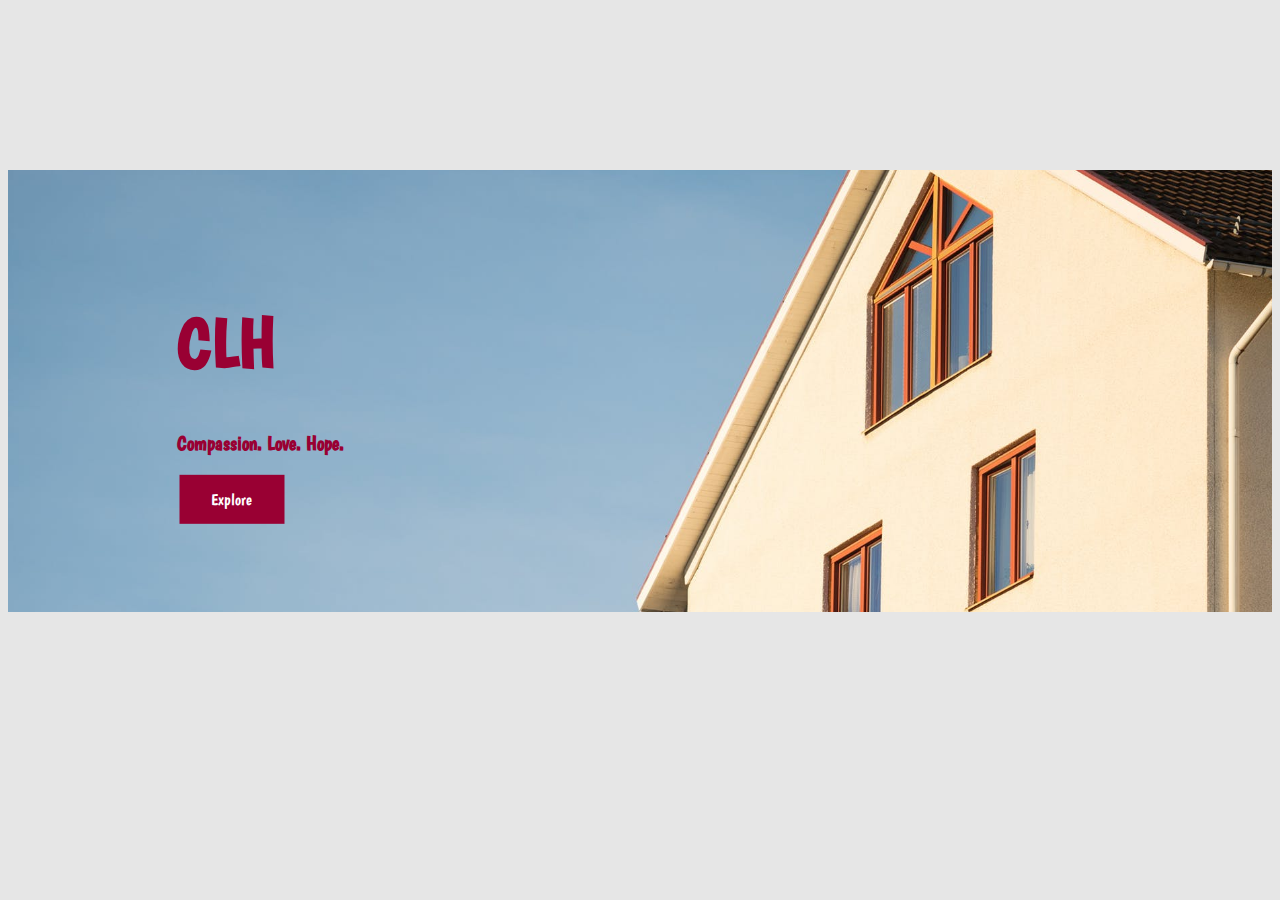
==== homeportal.html @ 786b9197 "PearlHacks18" ====
<html>
<head>

    <link rel="stylesheet" type="text/css" href="homeportal.css"/>
    
    <link href="https://fonts.googleapis.com/css?family=Boogaloo|Rammetto+One" rel="stylesheet">
    
<style>
    .hero-image {
  background-image: url("homepic.jpeg");
  height: 50%;
  background-position: center;
  background-repeat: no-repeat;
  background-size: cover;
  position: relative;
}

.hero-text {
  text-align: left;
  position: absolute;
  top: 50%;
  left: 20%;
  transform: translate(-50%, -50%);
  color: white;
}

.hero-text button {
  border: none;
  outline: 0;
  display: inline-block;
  padding: 10px 25px;
  color: black;
  background-color: #990033;
  text-align: left;
  cursor: pointer;

}

.hero-text button: hover {
  background-color: #660033;
  color: #660033;
}
body {
        background-color: #e6e6e6;
        
    }
</style>
    <br><br><br> <br><br><br> <br><br><br> 
    <div class="hero-image">
  <div class="hero-text">
    <h1>CLH</h1>
    <h2>Compassion. Love. Hope.</h2>
 
      <a href="index.html" class="button">Explore</a>
  </div>
</div>
</head>
<body>
    
    </body>
</html>
---- homeportal.css ----
.boxed{
    width: 125;
    border: 1px solid #666633;
    border-width: 7px;
    padding: 3em;
    text-align: left;
    font-size: 17;
}

h1{
    font-size: 70;
   font-family: 'Boogaloo', cursive;
    color: #990033;
    
}

h2{
    font-size: 20;
    font-family: 'Boogaloo', cursive;
    color: #990033;
    
    
}

h3{
    font-size: 30;
    font-family: 'Boogaloo', cursive;
    color: #00cc99;
}
.button {
    background-color: #990033;
    border: none;
    color: white;
    padding: 15px 32px;
    text-align: left;
    text-decoration: none;
    display: inline-block;
    font-size: 16px;
    margin: 4px 2px;
    cursor: pointer;
    font-family: 'Boogaloo', cursive;
}
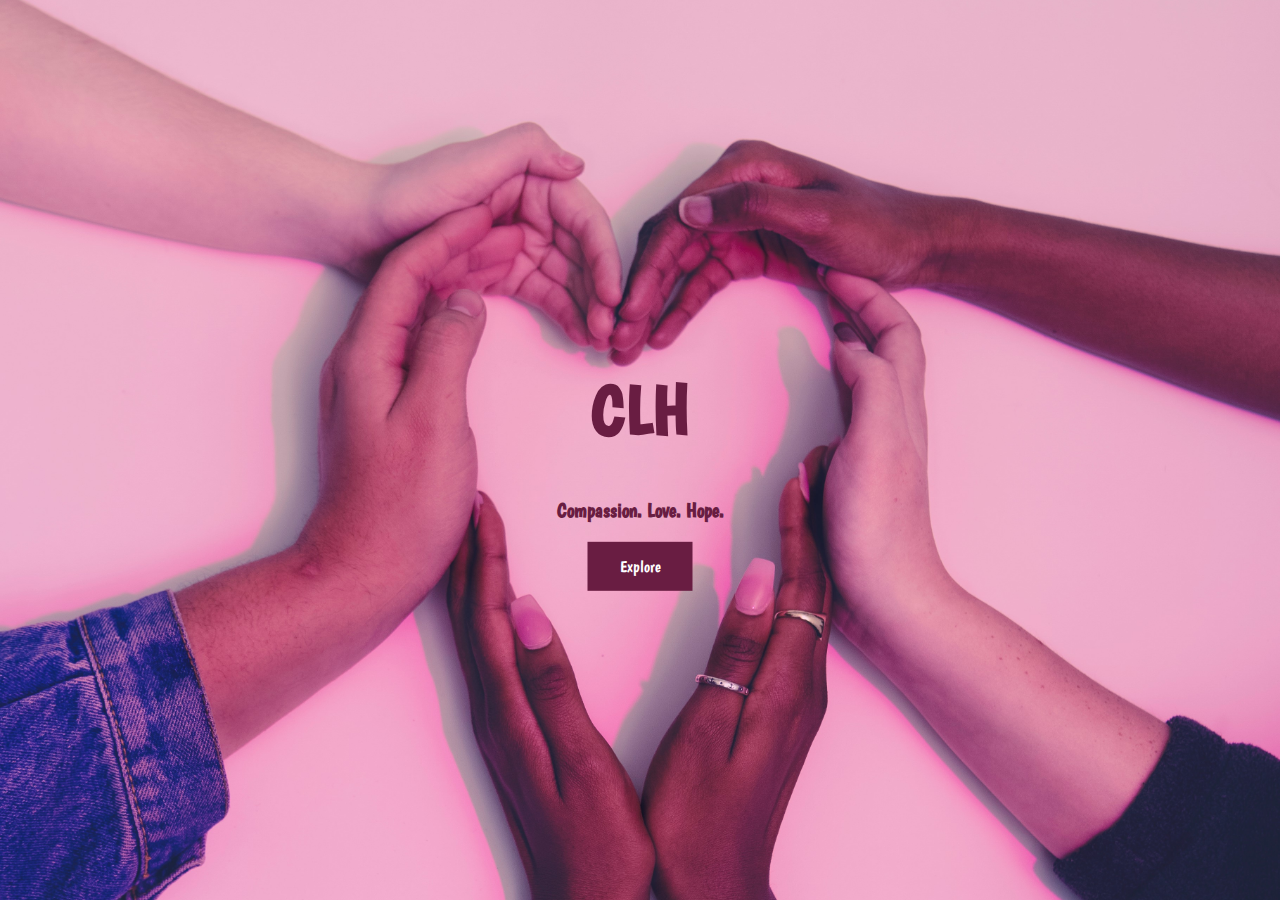
==== commit a0453030: "CLH" ====
--- a/homeportal.html
+++ b/homeportal.html
@@ -6,20 +6,13 @@
     <link href="https://fonts.googleapis.com/css?family=Boogaloo|Rammetto+One" rel="stylesheet">
     
 <style>
-    .hero-image {
-  background-image: url("homepic.jpeg");
-  height: 50%;
-  background-position: center;
-  background-repeat: no-repeat;
-  background-size: cover;
-  position: relative;
-}
+
 
 .hero-text {
-  text-align: left;
+  text-align: center;
   position: absolute;
-  top: 50%;
-  left: 20%;
+  top: 100%;
+  left: 50%;
   transform: translate(-50%, -50%);
   color: white;
 }
@@ -30,18 +23,23 @@
   display: inline-block;
   padding: 10px 25px;
   color: black;
-  background-color: #990033;
+  background-color: #691D42;
   text-align: left;
   cursor: pointer;
 
 }
 
 .hero-text button: hover {
-  background-color: #660033;
-  color: #660033;
+  background-color: #26217F;
+  color: #26217F;
 }
 body {
-        background-color: #e6e6e6;
+         background-image: url("hands.jpeg");
+  height: 50%;
+  background-position: center;
+  background-repeat: no-repeat;
+  background-size:cover;
+  position:relative;
         
     }
 </style>
--- a/homeportal.css
+++ b/homeportal.css
@@ -10,14 +10,14 @@
 h1{
     font-size: 70;
    font-family: 'Boogaloo', cursive;
-    color: #990033;
+    color: #691D42;
     
 }
 
 h2{
     font-size: 20;
     font-family: 'Boogaloo', cursive;
-    color: #990033;
+    color: #691D42;
     
     
 }
@@ -28,7 +28,7 @@
     color: #00cc99;
 }
 .button {
-    background-color: #990033;
+    background-color: #691D42;
     border: none;
     color: white;
     padding: 15px 32px;
